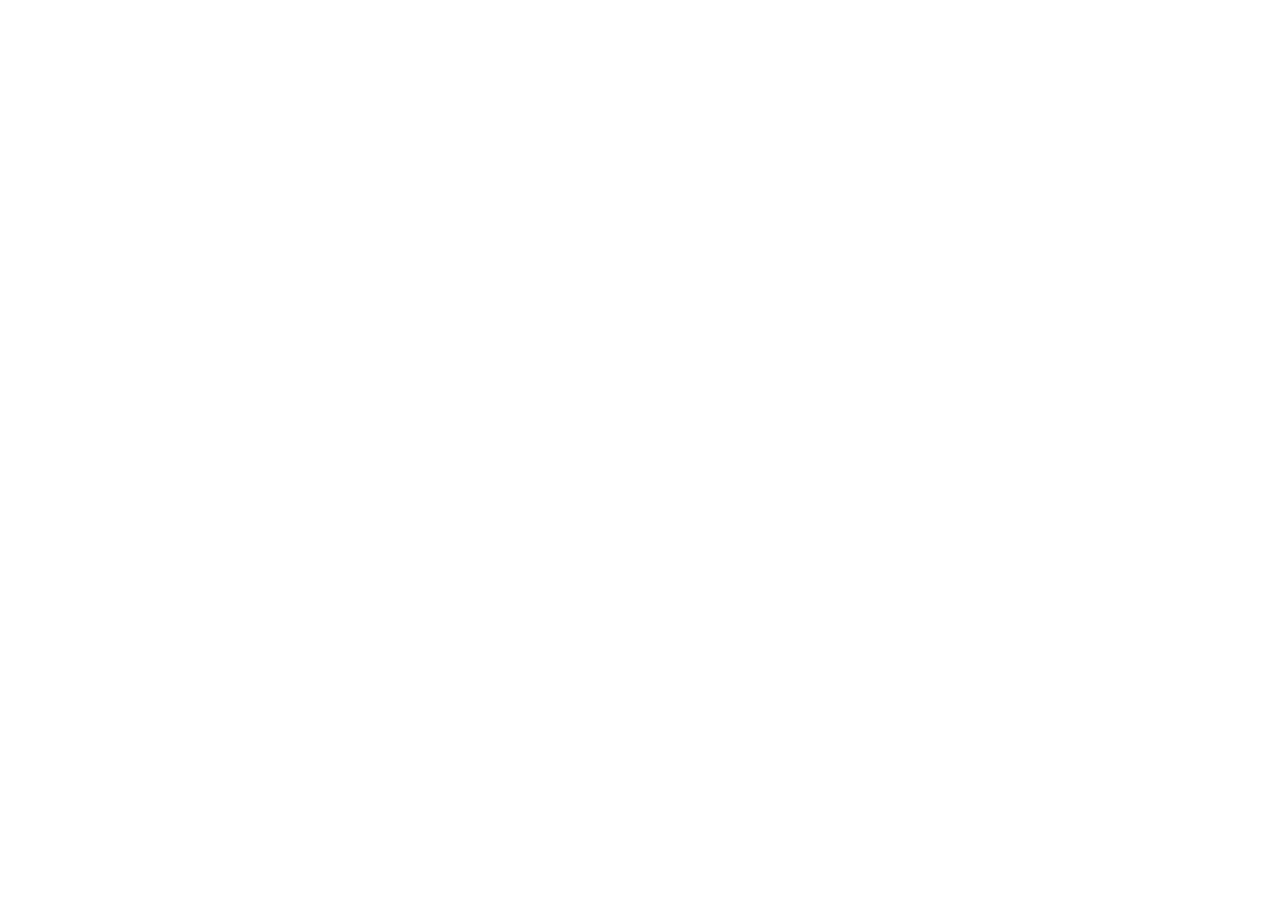
==== about/index.html @ b6bd3da1 "Add page fade-in, offset SVG upward, update line hover behavior" ====
<!DOCTYPE html>
<html lang="en">
  <head>
    <script src="/src/js/header.js" defer></script>
    <meta charset="UTF-8" />
    <meta name="viewport" content="width=device-width, initial-scale=1.0" />
    <title>About — CleaveTech</title>
    <link rel="stylesheet" href="../src/styles/tokens.css" />
    <link rel="stylesheet" href="../src/styles/main.css" />
    <link rel="stylesheet" href="../src/styles/about.css" />
  </head>
  <body>

    <div id="site-header"></div>

    <main class="about">

      <!-- Hero: photo + identity -->
      <section class="about__hero">
        <img
          class="about__photo"
          src="../src/assets/img/cleaveland_profile.jpg"
          alt="Cleaveland Candler"
        />
        <div class="about__identity">
          <p class="about__disciplines">Technologist · Musician · Designer</p>
          <p class="about__hook">
            [HOOK GOES HERE]
          </p>
        </div>
      </section>

      <!-- Throughline: the connective narrative -->
      <section class="about__throughline">
        <p>
          [Throughline paragraph — 3 to 5 sentences explaining how the
          three disciplines connect in your life and work.]
        </p>
      </section>

      <!-- Three discipline blocks -->
      <section class="about__disciplines-grid">

        <div class="about__discipline">
          <h2 class="about__discipline-title">Technology</h2>
          <p class="about__discipline-body">
            [A paragraph about your work in technology — IT, homelab,
            systems, higher ed, what drives you in this space.]
          </p>
        </div>

        <div class="about__discipline">
          <h2 class="about__discipline-title">Design</h2>
          <p class="about__discipline-body">
            [A paragraph about your design work — what you make,
            your sensibility, tools, influences.]
          </p>
        </div>

        <div class="about__discipline">
          <h2 class="about__discipline-title">Music</h2>
          <p class="about__discipline-body">
            [A paragraph about your music — what you do, what role
            it plays, how it connects to the rest.]
          </p>
        </div>

      </section>

      <!-- Footer strip -->
      <footer class="about__footer">
        <p class="about__footer-line">Technologist · Designer · Musician</p>
      </footer>

    </main>

  </body>
</html>
---- src/styles/tokens.css ----
/* ============================================================
   tokens.css — Design tokens for cleavetech.com
   All colors, typography, and spacing in one place.
   ============================================================ */

@import url('https://fonts.googleapis.com/css2?family=Montserrat:wght@300;400;500;600&display=swap');

:root {

  /* --- Colors --- */
  --color-bg:          #ffffff;
  --color-text:        #1a1a1a;
  --color-text-muted:  #888888;
  --color-border:      #d0d0d0;
  --color-surface:     #f8f8f8;
  --color-accent:      #037585;

  /* --- Typography --- */
  --font-primary: 'Montserrat', sans-serif;

  --font-size-xs:   0.625rem;   /* 10px */
  --font-size-sm:   0.6875rem;  /* 11px */
  --font-size-base: 0.8125rem;  /* 13px */
  --font-size-md:   1rem;       /* 16px */
  --font-size-lg:  1.5rem;     /* 24px */
  --font-size-xl:   2.1rem;       /* ??px */

  --font-weight-light:    300;
  --font-weight-regular:  400;
  --font-weight-medium:   500;
  --font-weight-semibold: 600;

  --letter-spacing-wide:   0.14em;
  --letter-spacing-wider:  0.18em;

  /* --- Transitions --- */
  --transition-fast:   0.2s ease;
  --transition-base:   0.25s ease;
  --transition-slow:   0.38s ease;

}
---- src/styles/main.css ----
/* ============================================================
   main.css — Homepage styles for cleavetech.com
   Depends on tokens.css being loaded first.
   ============================================================ */

/* --- Reset & Base --- */

*,
*::before,
*::after {
  box-sizing: border-box;
  margin: 0;
  padding: 0;
}

body {
  opacity: 0;
  transition: opacity 0.3s ease;
}

body.ready {
  opacity: 1;
}

body {
  overflow: hidden;
}

body {
  background-color: var(--color-bg);
  color: var(--color-text);
  font-family: var(--font-primary);
  font-size: var(--font-size-md);
  font-weight: var(--font-weight-regular);
  -webkit-font-smoothing: antialiased;
}

/* --- Landing Page Layout --- */

.landing {
  display: flex;
  flex-direction: column;
  align-items: center;
  justify-content: center;
  min-height: 100svh;
  padding: 2rem 1rem 3rem;
}

/* --- Site Title --- */

.landing__title {
  font-size: var(--font-size-xl);
  font-weight: var(--font-weight-medium);
  letter-spacing: var(--letter-spacing-wide);
  text-transform: none;
  color: var(--color-text);
  margin-bottom: 1rem; /* gap between title & buttons */
  user-select: none;
}

.landing__page-title {
  position: fixed;
  bottom: 1.5rem;
  left: 50%;
  transform: translateX(-50%);
  font-size: var(--font-size-lg);
  font-weight: var(--font-weight-regular);
  letter-spacing: var(--letter-spacing-wide);
  text-transform: uppercase;
  color: var(--color-text-muted);
}

/* --- Site Header --- */

.landing__header {
  background: var(--color-bg);
  display: flex;
  flex-direction: column;
  align-items: center;
  gap: 0;
  margin-bottom: 0rem; /* gap between header and page content */
  border: 1px solid var(--color-border);
  border-radius: 15px;
  padding: 1.25rem 2rem; /* gap around inside of border */
  width: fit-content;
  margin-inline: auto;
  margin-top: 1.5rem;
}

.landing__header-group {
  position: sticky;
  top: 1.5rem;
  z-index: 100;
  display: flex;
  flex-direction: column;
  align-items: center;
  gap: 1.5rem;
}

.landing__nav {
  display: flex;
  gap: 1rem; /* gap between buttons */
}

.landing__nav-link {
  font-size: var(--font-size-base);
  font-weight: var(--font-weight-medium);
  letter-spacing: var(--letter-spacing-wide);
  text-transform: uppercase;
  color: var(--color-text-muted);
  text-decoration: none;
  border: 1px solid var(--color-border);
  padding: 0.4rem 0.85rem;
  border-radius: 5px;
  transition:
    color var(--transition-base),
    border-color var(--transition-base);
}

.landing__nav-link:hover {
  color: var(--color-accent);
  border-color: var(--color-accent);
}

/* --- SVG Canvas --- */

.portfolio-svg {
  width: 100%;
  max-width: min(1280px, calc((100svh - 120px) * 640 / 480));
  height: auto;
  overflow: visible;
  transform: translateY(-2rem);
}

/* --- Connecting Lines --- */

.conn-line {
  stroke: var(--color-border);
  stroke-width: 1.5;
  opacity: 0;
  transition: opacity var(--transition-slow), stroke var(--transition-base);
}

.conn-line.hovered {
  stroke: var(--color-accent);
}

/* --- Discipline Buttons --- */

.disc-btn {
  cursor: pointer;
}

.disc-circle {
  fill: var(--color-bg);
  stroke: var(--color-text);
  stroke-width: 1.5;
  transition:
    fill var(--transition-base),
    stroke var(--transition-base),
    stroke-width var(--transition-base);
}

.disc-btn:hover .disc-circle {
  stroke: var(--color-accent);
  stroke-width: 2;
}

.disc-btn.active .disc-circle {
  fill: var(--color-accent);
  stroke: var(--color-accent);
}

.disc-label {
  font-family: var(--font-primary);
  font-size: 9.5px;
  font-weight: var(--font-weight-semibold);
  letter-spacing: var(--letter-spacing-wide);
  text-transform: uppercase;
  fill: var(--color-text);
  text-anchor: middle;
  dominant-baseline: middle;
  pointer-events: none;
  transition: fill var(--transition-base);
}

.disc-btn:hover:not(.active) .disc-label {
  fill: var(--color-accent);
}

.disc-btn.active .disc-label {
  fill: var(--color-bg);
}

/* --- Project Icon Wrappers --- */

/*
  Two-layer structure to separate concerns:
  .proj-wrapper  — handles position animation (JS-driven)
  .proj-icon     — handles the visual appearance
*/

.proj-wrapper {
  /* Positioned and animated by main.js */
}

.proj-icon {
  cursor: pointer;
}

.proj-circle {
  fill: var(--color-surface);
  stroke: var(--color-border);
  stroke-width: 1;
  transition:
    fill var(--transition-fast),
    stroke var(--transition-fast),
    stroke-width var(--transition-fast);
}

.proj-icon:hover .proj-circle {
  fill: var(--color-bg);
  stroke: var(--color-accent);
  stroke-width: 1.5;
}

.proj-icon-glyph {
  pointer-events: none;
}

.proj-icon-glyph * {
  fill: none;
  stroke: var(--color-text-muted);
  transition: stroke var(--transition-fast);
}

.proj-icon:hover .proj-icon-glyph * {
  stroke: var(--color-accent);
}

/* --- Arc Labels --- */

/*
  Arc labels appear on project icon hover.
  Opacity is toggled by JS mouseenter/mouseleave.
  The arc path lives in <defs> and is generated by main.js.
*/

.arc-label {
  font-family: var(--font-primary);
  font-size: 7.5px;
  font-weight: var(--font-weight-regular);
  letter-spacing: 0.1em;
  text-transform: uppercase;
  fill: var(--color-accent);
  pointer-events: none;
  transition: opacity var(--transition-fast);
}
---- src/styles/about.css ----
/* ============================================================
   about.css — Layout styles for the About page
   Depends on tokens.css and main.css being loaded first.
   ============================================================ */

/* --- Page Wrapper --- */

.about {
  max-width: 860px;
  margin-inline: auto;
  padding: 4rem 2rem 6rem;
  display: flex;
  flex-direction: column;
  gap: 4rem;
}

/* --- Hero --- */

.about__hero {
  display: flex;
  align-items: center;
  gap: 3rem;
}

.about__photo {
  width: 180px;
  height: 180px;
  border-radius: 50%;
  object-fit: cover;
  flex-shrink: 0;
  border: 1px solid var(--color-border);
}

.about__disciplines {
  font-size: var(--font-size-base);
  font-weight: var(--font-weight-medium);
  letter-spacing: var(--letter-spacing-wide);
  color: var(--color-accent);
  text-transform: uppercase;
  margin-bottom: 1rem;
}

.about__hook {
  font-size: var(--font-size-md);
  font-weight: var(--font-weight-light);
  color: var(--color-text);
  line-height: 1.7;
}

/* --- Throughline --- */

.about__throughline p {
  font-size: var(--font-size-md);
  font-weight: var(--font-weight-light);
  color: var(--color-text);
  line-height: 1.8;
  max-width: 65ch;
}

/* --- Discipline Grid --- */

.about__disciplines-grid {
  display: grid;
  grid-template-columns: repeat(3, 1fr);
  gap: 2.5rem;
}

.about__discipline-title {
  font-size: var(--font-size-base);
  font-weight: var(--font-weight-semibold);
  letter-spacing: var(--letter-spacing-wide);
  text-transform: uppercase;
  color: var(--color-accent);
  margin-bottom: 0.75rem;
}

.about__discipline-body {
  font-size: var(--font-size-base);
  font-weight: var(--font-weight-light);
  color: var(--color-text);
  line-height: 1.8;
}

/* --- Footer Strip --- */

.about__footer {
  border-top: 1px solid var(--color-border);
  padding-top: 2rem;
  text-align: center;
}

.about__footer-line {
  font-size: var(--font-size-sm);
  font-weight: var(--font-weight-medium);
  letter-spacing: var(--letter-spacing-wider);
  text-transform: uppercase;
  color: var(--color-text-muted);
}

/* --- Override homepage overflow lock --- */

body {
  overflow: auto;
}
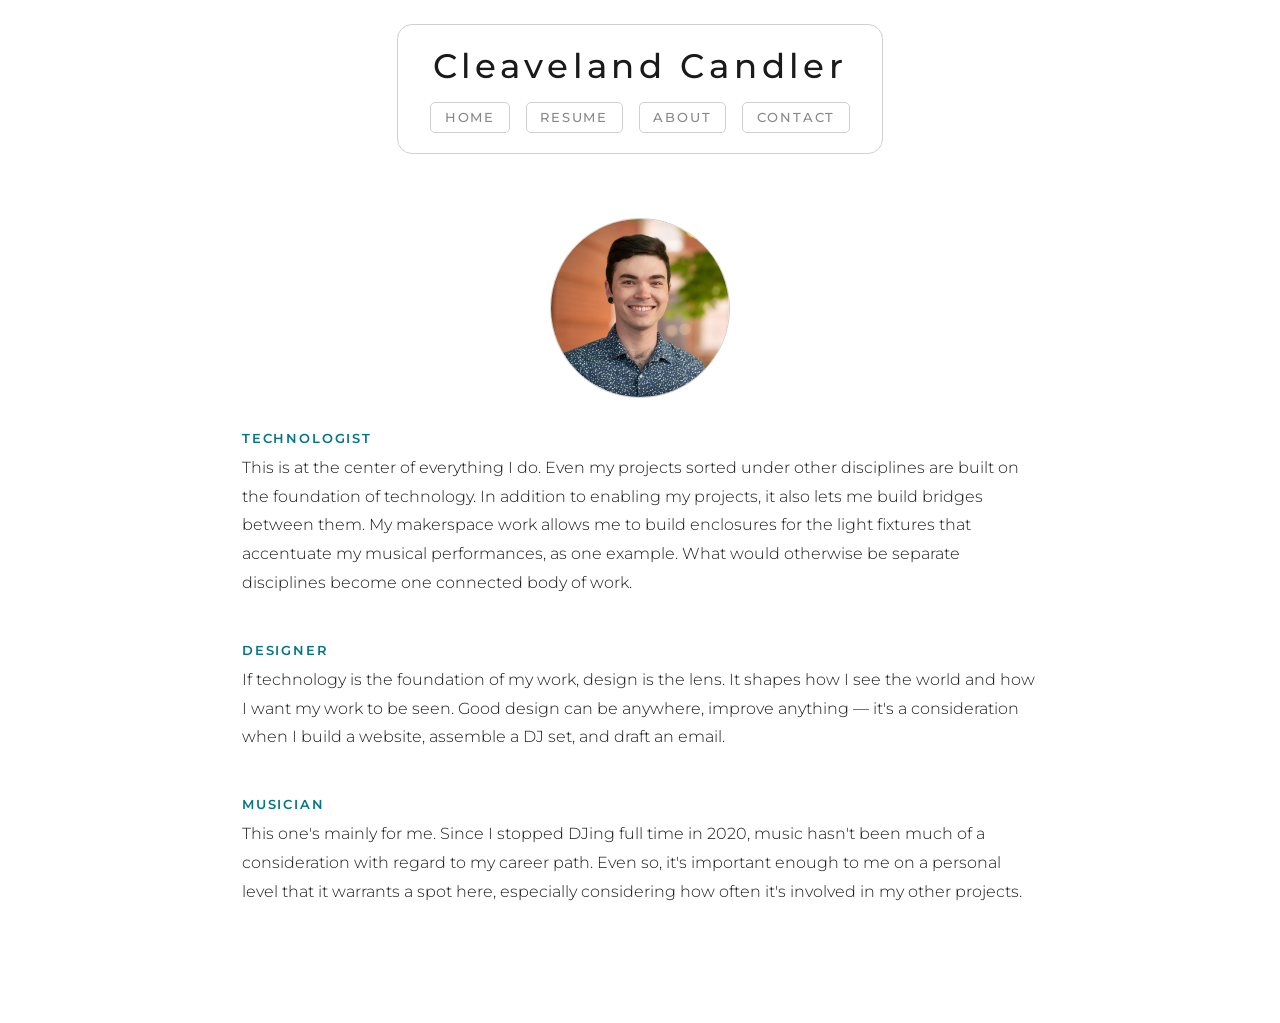
==== commit 644e352d: "Add about page with shared header, content.css, and home.css refactor" ====
--- a/about/index.html
+++ b/about/index.html
@@ -1,78 +1,66 @@
 <!DOCTYPE html>
 <html lang="en">
   <head>
-    <script src="/src/js/header.js" defer></script>
     <meta charset="UTF-8" />
     <meta name="viewport" content="width=device-width, initial-scale=1.0" />
     <title>About — CleaveTech</title>
     <link rel="stylesheet" href="../src/styles/tokens.css" />
     <link rel="stylesheet" href="../src/styles/main.css" />
-    <link rel="stylesheet" href="../src/styles/about.css" />
+    <link rel="stylesheet" href="../src/styles/content.css" />
+    <script src="../src/js/header.js" defer></script>
   </head>
   <body>
 
     <div id="site-header"></div>
 
-    <main class="about">
+    <main class="content">
 
-      <!-- Hero: photo + identity -->
-      <section class="about__hero">
-        <img
-          class="about__photo"
-          src="../src/assets/img/cleaveland_profile.jpg"
-          alt="Cleaveland Candler"
-        />
-        <div class="about__identity">
-          <p class="about__disciplines">Technologist · Musician · Designer</p>
-          <p class="about__hook">
-            [HOOK GOES HERE]
-          </p>
-        </div>
-      </section>
+  <section class="content__hero">
+    <img
+      class="content__photo content__photo--round"
+      src="../src/assets/img/cleaveland_profile.jpg"
+      alt="Cleaveland Candler"
+    />
+    <div class="content__body">
 
-      <!-- Throughline: the connective narrative -->
-      <section class="about__throughline">
-        <p>
-          [Throughline paragraph — 3 to 5 sentences explaining how the
-          three disciplines connect in your life and work.]
+      <div>
+        <h2 class="content__section-title">Technologist</h2>
+        <p class="content__section-body">
+          This is at the center of everything I do. Even my projects sorted
+          under other disciplines are built on the foundation of technology.
+          In addition to enabling my projects, it also lets me build bridges
+          between them. My makerspace work allows me to build enclosures for
+          the light fixtures that accentuate my musical performances, as one
+          example. What would otherwise be separate disciplines become one
+          connected body of work.
         </p>
-      </section>
+      </div>
 
-      <!-- Three discipline blocks -->
-      <section class="about__disciplines-grid">
+      <div>
+        <h2 class="content__section-title">Designer</h2>
+        <p class="content__section-body">
+          If technology is the foundation of my work, design is the lens. It
+          shapes how I see the world and how I want my work to be seen. Good
+          design can be anywhere, improve anything — it's a consideration when
+          I build a website, assemble a DJ set, and draft an email.
+        </p>
+      </div>
 
-        <div class="about__discipline">
-          <h2 class="about__discipline-title">Technology</h2>
-          <p class="about__discipline-body">
-            [A paragraph about your work in technology — IT, homelab,
-            systems, higher ed, what drives you in this space.]
-          </p>
-        </div>
+      <div>
+        <h2 class="content__section-title">Musician</h2>
+        <p class="content__section-body">
+          This one's mainly for me. Since I stopped DJing full time in 2020,
+          music hasn't been much of a consideration with regard to my career
+          path. Even so, it's important enough to me on a personal level that
+          it warrants a spot here, especially considering how often it's
+          involved in my other projects.
+        </p>
+      </div>
 
-        <div class="about__discipline">
-          <h2 class="about__discipline-title">Design</h2>
-          <p class="about__discipline-body">
-            [A paragraph about your design work — what you make,
-            your sensibility, tools, influences.]
-          </p>
-        </div>
+    </div>
+  </section>
 
-        <div class="about__discipline">
-          <h2 class="about__discipline-title">Music</h2>
-          <p class="about__discipline-body">
-            [A paragraph about your music — what you do, what role
-            it plays, how it connects to the rest.]
-          </p>
-        </div>
-
-      </section>
-
-      <!-- Footer strip -->
-      <footer class="about__footer">
-        <p class="about__footer-line">Technologist · Designer · Musician</p>
-      </footer>
-
-    </main>
+</main>
 
   </body>
 </html>
--- a/src/styles/main.css
+++ b/src/styles/main.css
@@ -1,5 +1,5 @@
 /* ============================================================
-   main.css — Homepage styles for cleavetech.com
+   main.css — Sitewide base styles for cleavetech.com
    Depends on tokens.css being loaded first.
    ============================================================ */
 
@@ -16,17 +16,6 @@
 body {
   opacity: 0;
   transition: opacity 0.3s ease;
-}
-
-body.ready {
-  opacity: 1;
-}
-
-body {
-  overflow: hidden;
-}
-
-body {
   background-color: var(--color-bg);
   color: var(--color-text);
   font-family: var(--font-primary);
@@ -35,39 +24,8 @@
   -webkit-font-smoothing: antialiased;
 }
 
-/* --- Landing Page Layout --- */
-
-.landing {
-  display: flex;
-  flex-direction: column;
-  align-items: center;
-  justify-content: center;
-  min-height: 100svh;
-  padding: 2rem 1rem 3rem;
-}
-
-/* --- Site Title --- */
-
-.landing__title {
-  font-size: var(--font-size-xl);
-  font-weight: var(--font-weight-medium);
-  letter-spacing: var(--letter-spacing-wide);
-  text-transform: none;
-  color: var(--color-text);
-  margin-bottom: 1rem; /* gap between title & buttons */
-  user-select: none;
-}
-
-.landing__page-title {
-  position: fixed;
-  bottom: 1.5rem;
-  left: 50%;
-  transform: translateX(-50%);
-  font-size: var(--font-size-lg);
-  font-weight: var(--font-weight-regular);
-  letter-spacing: var(--letter-spacing-wide);
-  text-transform: uppercase;
-  color: var(--color-text-muted);
+body.ready {
+  opacity: 1;
 }
 
 /* --- Site Header --- */
@@ -78,10 +36,10 @@
   flex-direction: column;
   align-items: center;
   gap: 0;
-  margin-bottom: 0rem; /* gap between header and page content */
+  margin-bottom: 0rem;
   border: 1px solid var(--color-border);
   border-radius: 15px;
-  padding: 1.25rem 2rem; /* gap around inside of border */
+  padding: 1.25rem 2rem;
   width: fit-content;
   margin-inline: auto;
   margin-top: 1.5rem;
@@ -97,9 +55,19 @@
   gap: 1.5rem;
 }
 
+.landing__title {
+  font-size: var(--font-size-xl);
+  font-weight: var(--font-weight-medium);
+  letter-spacing: var(--letter-spacing-wide);
+  text-transform: none;
+  color: var(--color-text);
+  margin-bottom: 1rem;
+  user-select: none;
+}
+
 .landing__nav {
   display: flex;
-  gap: 1rem; /* gap between buttons */
+  gap: 1rem;
 }
 
 .landing__nav-link {
@@ -122,137 +90,7 @@
   border-color: var(--color-accent);
 }
 
-/* --- SVG Canvas --- */
-
-.portfolio-svg {
-  width: 100%;
-  max-width: min(1280px, calc((100svh - 120px) * 640 / 480));
-  height: auto;
-  overflow: visible;
-  transform: translateY(-2rem);
-}
-
-/* --- Connecting Lines --- */
-
-.conn-line {
-  stroke: var(--color-border);
-  stroke-width: 1.5;
-  opacity: 0;
-  transition: opacity var(--transition-slow), stroke var(--transition-base);
-}
-
-.conn-line.hovered {
-  stroke: var(--color-accent);
-}
-
-/* --- Discipline Buttons --- */
-
-.disc-btn {
-  cursor: pointer;
-}
-
-.disc-circle {
-  fill: var(--color-bg);
-  stroke: var(--color-text);
-  stroke-width: 1.5;
-  transition:
-    fill var(--transition-base),
-    stroke var(--transition-base),
-    stroke-width var(--transition-base);
-}
-
-.disc-btn:hover .disc-circle {
-  stroke: var(--color-accent);
-  stroke-width: 2;
-}
-
-.disc-btn.active .disc-circle {
-  fill: var(--color-accent);
-  stroke: var(--color-accent);
-}
-
-.disc-label {
-  font-family: var(--font-primary);
-  font-size: 9.5px;
-  font-weight: var(--font-weight-semibold);
-  letter-spacing: var(--letter-spacing-wide);
-  text-transform: uppercase;
-  fill: var(--color-text);
-  text-anchor: middle;
-  dominant-baseline: middle;
-  pointer-events: none;
-  transition: fill var(--transition-base);
-}
-
-.disc-btn:hover:not(.active) .disc-label {
-  fill: var(--color-accent);
-}
-
-.disc-btn.active .disc-label {
-  fill: var(--color-bg);
-}
-
-/* --- Project Icon Wrappers --- */
-
-/*
-  Two-layer structure to separate concerns:
-  .proj-wrapper  — handles position animation (JS-driven)
-  .proj-icon     — handles the visual appearance
-*/
-
-.proj-wrapper {
-  /* Positioned and animated by main.js */
-}
-
-.proj-icon {
-  cursor: pointer;
-}
-
-.proj-circle {
-  fill: var(--color-surface);
-  stroke: var(--color-border);
-  stroke-width: 1;
-  transition:
-    fill var(--transition-fast),
-    stroke var(--transition-fast),
-    stroke-width var(--transition-fast);
-}
-
-.proj-icon:hover .proj-circle {
-  fill: var(--color-bg);
-  stroke: var(--color-accent);
-  stroke-width: 1.5;
-}
-
-.proj-icon-glyph {
-  pointer-events: none;
-}
-
-.proj-icon-glyph * {
-  fill: none;
-  stroke: var(--color-text-muted);
-  transition: stroke var(--transition-fast);
-}
-
-.proj-icon:hover .proj-icon-glyph * {
-  stroke: var(--color-accent);
-}
-
-/* --- Arc Labels --- */
-
-/*
-  Arc labels appear on project icon hover.
-  Opacity is toggled by JS mouseenter/mouseleave.
-  The arc path lives in <defs> and is generated by main.js.
-*/
-
-.arc-label {
-  font-family: var(--font-primary);
-  font-size: 7.5px;
-  font-weight: var(--font-weight-regular);
-  letter-spacing: 0.1em;
-  text-transform: uppercase;
-  fill: var(--color-accent);
-  pointer-events: none;
-  transition: opacity var(--transition-fast);
-}
+.landing__nav-link.active {
+  color: var(--color-accent);
+  border-color: var(--color-accent);
+}
--- a/src/styles/content.css
+++ b/src/styles/content.css
@@ -0,0 +1,92 @@
+/* ============================================================
+   content.css — Shared styles for content pages
+   (About, Projects, etc.)
+   Depends on tokens.css and main.css being loaded first.
+   ============================================================ */
+
+/* --- Page Wrapper --- */
+
+.content {
+  max-width: 860px;
+  margin-inline: auto;
+  padding: 4rem 2rem 6rem;
+  display: flex;
+  flex-direction: column;
+  gap: 4rem;
+}
+
+/* --- Hero --- */
+
+.content__hero {
+  display: flex;
+  flex-direction: column;
+  align-items: center;
+  gap: 2rem;
+}
+
+.content__photo {
+  width: 180px;
+  height: 180px;
+  object-fit: cover;
+  flex-shrink: 0;
+  border: 1px solid var(--color-border);
+}
+
+/* About-specific: circular crop */
+.content__photo--round {
+  border-radius: 50%;
+}
+
+.content__body {
+  display: flex;
+  flex-direction: column;
+  gap: 1.5rem;
+  width: 100%;
+}
+
+/* --- Disciplines Line --- */
+
+.content__disciplines {
+  font-size: var(--font-size-base);
+  font-weight: var(--font-weight-medium);
+  letter-spacing: var(--letter-spacing-wide);
+  color: var(--color-accent);
+  text-transform: uppercase;
+}
+
+/* --- Section Titles --- */
+
+.content__section-title {
+  font-size: var(--font-size-base);
+  font-weight: var(--font-weight-semibold);
+  letter-spacing: var(--letter-spacing-wide);
+  text-transform: uppercase;
+  color: var(--color-accent);
+  margin-bottom: 0.5rem;
+}
+
+/* --- Body Text --- */
+
+.content__section-body {
+  font-size: var(--font-size-md);
+  font-weight: var(--font-weight-light);
+  color: var(--color-text);
+  line-height: 1.8;
+  margin-bottom: 1.25rem;
+}
+
+/* --- Footer Strip --- */
+
+.content__footer {
+  border-top: 1px solid var(--color-border);
+  padding-top: 2rem;
+  text-align: center;
+}
+
+.content__footer-line {
+  font-size: var(--font-size-sm);
+  font-weight: var(--font-weight-medium);
+  letter-spacing: var(--letter-spacing-wider);
+  text-transform: uppercase;
+  color: var(--color-text-muted);
+}
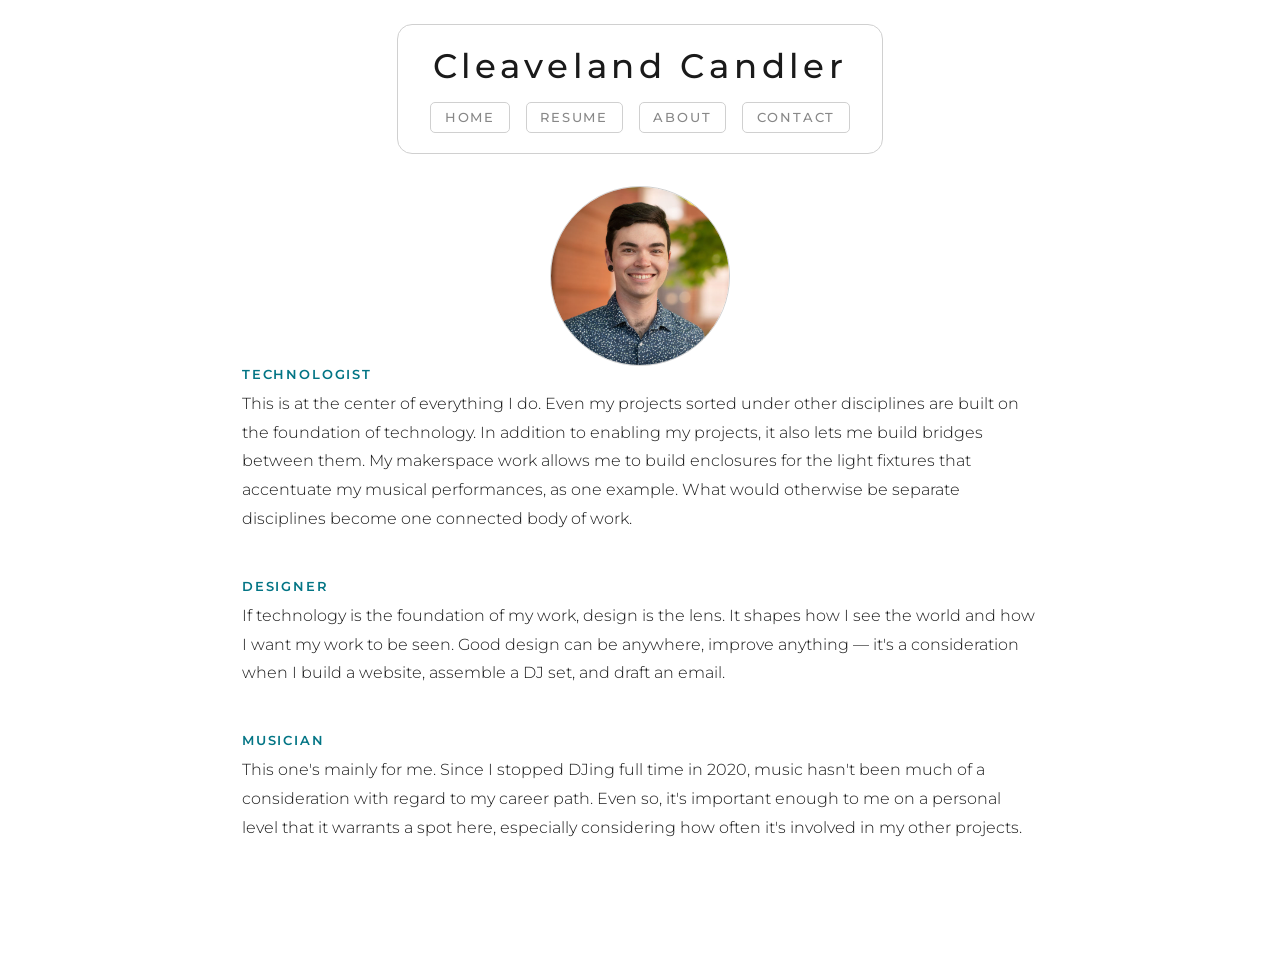
==== commit 2afb2249: "Add Radio page, reformat IT Support, update styles" ====
--- a/about/index.html
+++ b/about/index.html
@@ -21,7 +21,7 @@
       src="../src/assets/img/cleaveland_profile.jpg"
       alt="Cleaveland Candler"
     />
-    <div class="content__body">
+    <div class="content__hero-body">
 
       <div>
         <h2 class="content__section-title">Technologist</h2>
--- a/src/styles/main.css
+++ b/src/styles/main.css
@@ -26,6 +26,16 @@
 
 body.ready {
   opacity: 1;
+}
+
+a {
+  color: var(--color-accent);
+  text-decoration: none;
+  transition: opacity var(--transition-fast);
+}
+
+a:hover {
+  opacity: 0.75;
 }
 
 /* --- Site Header --- */
--- a/src/styles/content.css
+++ b/src/styles/content.css
@@ -9,7 +9,7 @@
 .content {
   max-width: 860px;
   margin-inline: auto;
-  padding: 4rem 2rem 6rem;
+  padding: 2rem 2rem 6rem;
   display: flex;
   flex-direction: column;
   gap: 4rem;
@@ -22,6 +22,14 @@
   flex-direction: column;
   align-items: center;
   gap: 2rem;
+}
+
+.content__hero-body {
+  display: flex;
+  flex-direction: column;
+  gap: 1.5rem;
+  width: 100%;
+  margin-top: -2rem;
 }
 
 .content__photo {
@@ -42,6 +50,7 @@
   flex-direction: column;
   gap: 1.5rem;
   width: 100%;
+  margin-top: -2rem;
 }
 
 /* --- Disciplines Line --- */
@@ -89,4 +98,153 @@
   letter-spacing: var(--letter-spacing-wider);
   text-transform: uppercase;
   color: var(--color-text-muted);
+}
+
+/* --- Project Pages --- */
+
+.content__banner {
+  width: 100%;
+  height: 320px;
+  overflow: hidden;
+  border-radius: 8px;
+}
+
+.content__banner-img {
+  width: 100%;
+  height: 100%;
+  object-fit: cover;
+  object-position: center 80%;
+}
+
+.content__banner-img--radio {
+  width: 100%;
+  height: 100%;
+  object-fit: cover;
+  object-position: center 80%;
+}
+
+.content__title {
+  font-size: var(--font-size-lg);
+  font-weight: var(--font-weight-semibold);
+  letter-spacing: var(--letter-spacing-wide);
+  text-transform: uppercase;
+  color: var(--color-text);
+  text-align: center;
+  margin-top: -2rem;
+}
+
+.content__intro {
+  display: flex;
+  flex-direction: column;
+  gap: 0.5rem;
+  margin-top: -3rem;
+}
+
+.content__intro-body {
+  font-size: var(--font-size-md);
+  font-weight: var(--font-weight-regular);
+  color: var(--color-text);
+  line-height: 1.8;
+}
+
+/* --- Collapsible Sections --- */
+
+.content__body {
+  display: flex;
+  flex-direction: column;
+  gap: 0.5rem;
+}
+
+.collapsible {
+  border: 1px solid var(--color-border);
+  border-radius: 8px;
+  overflow: hidden;
+}
+
+.collapsible__trigger {
+  width: 100%;
+  display: flex;
+  align-items: center;
+  justify-content: space-between;
+  padding: 1rem 1.25rem;
+  background: none;
+  border: none;
+  cursor: pointer;
+  font-family: var(--font-primary);
+  font-size: var(--font-size-base);
+  font-weight: var(--font-weight-semibold);
+  letter-spacing: var(--letter-spacing-wide);
+  text-transform: uppercase;
+  color: var(--color-text);
+  text-align: left;
+  transition: color var(--transition-base);
+}
+
+.collapsible__trigger:hover {
+  color: var(--color-accent);
+}
+
+.collapsible__trigger.open {
+  color: var(--color-accent);
+}
+
+.collapsible__panel {
+  max-height: 0;
+  overflow: hidden;
+  transition: max-height var(--transition-slow);
+  padding: 0 1.25rem;
+}
+
+.collapsible__panel.open {
+  max-height: 2000px;
+  padding: 0 1.25rem;
+}
+
+.collapsible__body {
+  font-size: var(--font-size-md);
+  font-weight: var(--font-weight-regular);
+  color: var(--color-text);
+  line-height: 1.8;
+  margin-bottom: 1rem;
+}
+
+.collapsible__list {
+  padding-left: 1.25rem;
+  margin-bottom: 1rem;
+  display: flex;
+  flex-direction: column;
+  gap: 0.75rem;
+}
+
+.collapsible__list li {
+  font-size: var(--font-size-md);
+  font-weight: var(--font-weight-regular);
+  color: var(--color-text);
+  line-height: 1.8;
+}
+
+.collapsible__sublist {
+  padding-left: 1.25rem;
+  margin-top: 0.5rem;
+  display: flex;
+  flex-direction: column;
+  gap: 0.25rem;
+  list-style-type: disc;
+}
+
+.content__embed-wrap {
+  width: 100%;
+  max-width: 1000px;
+  margin-inline: auto;
+  border-radius: 8px;
+  overflow: hidden;
+  margin-top: -2rem;
+  margin-bottom: -2rem;
+}
+
+.content__embed {
+  display: block;
+  width: 100%;
+  aspect-ratio: 1 / 1;
+  border: 0;
 }
